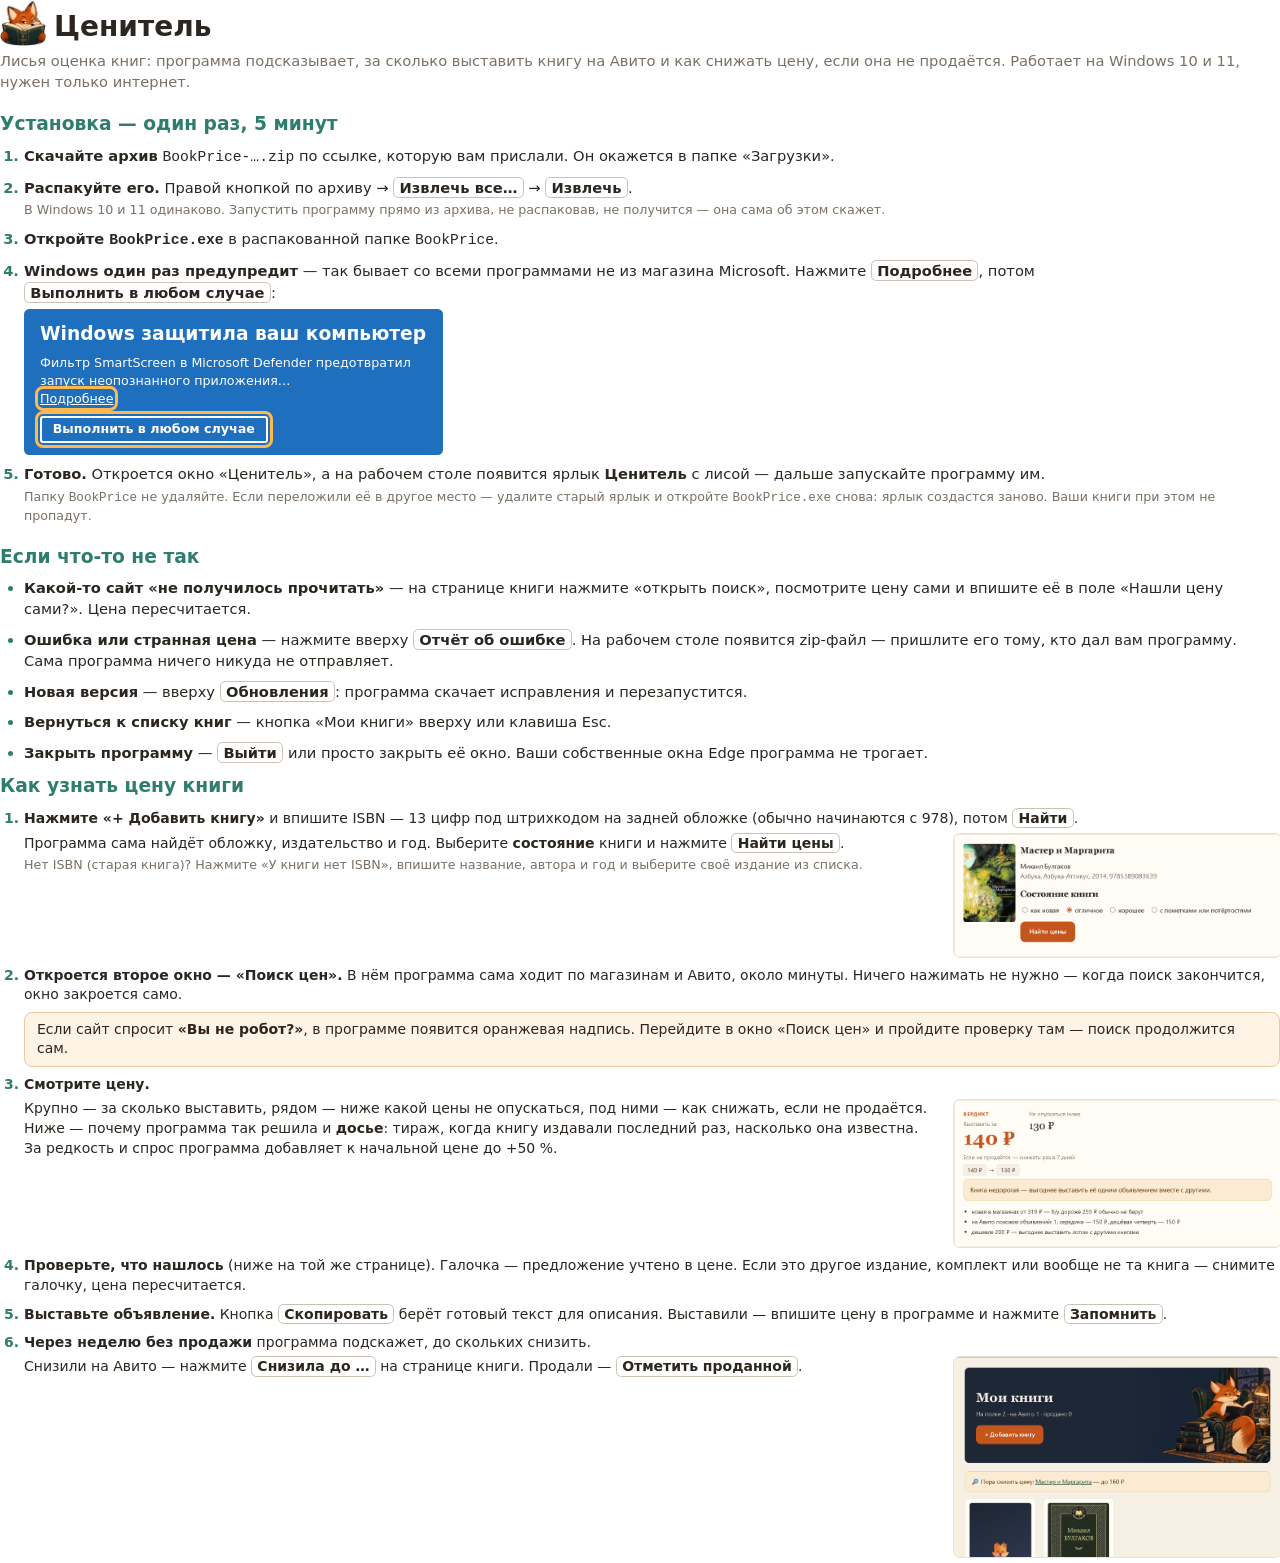
==== docs/instruction.html @ 599dda18 "0.3.0: досье книги и надбавка за редкость FantLab: тираж, серия, переплёт, формат, описание издания;" ====
<!doctype html>
<html lang="ru">
<head>
<meta charset="utf-8">
<title>Ценитель — как установить и пользоваться</title>
<style>
  @page { size: A4; margin: 13mm 14mm; }
  body { font: 11pt/1.42 "Segoe UI", system-ui, sans-serif; color: #2b2620; margin: 0; }
  h1 { font-size: 21pt; margin: 0 0 3pt; }
  h2 { font-size: 14pt; margin: 14pt 0 6pt; color: #2f7d6d; }
  .lead { color: #7a7064; margin: 0 0 6pt; }
  ol, ul { padding-left: 18pt; margin: 0; }
  li { margin: 0 0 7pt; }
  li::marker { font-weight: 700; color: #2f7d6d; }
  img { display: block; width: 100%; border: 1px solid #e8e1d6; border-radius: 5pt; object-fit: cover; object-position: top left; }
  .side { display: grid; grid-template-columns: 1fr 245pt; gap: 10pt; align-items: start; margin-top: 3pt; }
  .note { background: #fff3e6; border: 1px solid #f0c9a0; border-radius: 6pt; padding: 5pt 9pt; margin: 5pt 0 0; }
  .tip { color: #7a7064; font-size: 9.5pt; margin-top: 2pt; }
  b.btn { display: inline-block; border: 1px solid #c9c1b4; border-radius: 4pt; padding: 0 4pt; font-weight: 600; background: #fff; line-height: 1.3; }
  .smartscreen { background: #1f6fbf; color: #fff; border-radius: 4pt; padding: 9pt 12pt; width: 290pt; font-size: 9.5pt; margin-top: 4pt; }
  .smartscreen .t { font-size: 14pt; font-weight: 600; margin-bottom: 5pt; }
  .smartscreen .run { display: inline-block; border: 2px solid #fff; padding: 2pt 8pt; margin-top: 6pt; font-weight: 600; }
  .ring { outline: 3px solid #ffb84d; outline-offset: 2px; border-radius: 3px; }
  .page2 { break-before: page; font-size: 10.5pt; }
  .page2 li { margin-bottom: 6pt; }
</style>
</head>
<body>

<h1><img src="img/fox-192.png" alt="" style="width:46px;height:46px;border-radius:9px;vertical-align:-10px;display:inline;border:0;margin-right:8px">Ценитель</h1>
<p class="lead">Лисья оценка книг: программа подсказывает, за сколько выставить книгу на Авито и как снижать цену, если она не продаётся.
Работает на Windows 10 и 11, нужен только интернет.</p>

<h2>Установка — один раз, 5 минут</h2>
<ol>
  <li><strong>Скачайте архив</strong> <code>BookPrice-….zip</code> по ссылке, которую вам прислали. Он окажется в папке «Загрузки».</li>
  <li><strong>Распакуйте его.</strong> Правой кнопкой по архиву → <b class="btn">Извлечь все…</b> → <b class="btn">Извлечь</b>.
    <div class="tip">В Windows 10 и 11 одинаково. Запустить программу прямо из архива, не распаковав, не получится — она сама об этом скажет.</div></li>
  <li><strong>Откройте <code>BookPrice.exe</code></strong> в распакованной папке <code>BookPrice</code>.</li>
  <li><strong>Windows один раз предупредит</strong> — так бывает со всеми программами не из магазина Microsoft.
    Нажмите <b class="btn">Подробнее</b>, потом <b class="btn">Выполнить в любом случае</b>:
    <div class="smartscreen">
      <div class="t">Windows защитила ваш компьютер</div>
      Фильтр SmartScreen в Microsoft Defender предотвратил запуск неопознанного приложения…<br>
      <span class="ring"><u>Подробнее</u></span><br>
      <span class="run ring">Выполнить в любом случае</span>
    </div></li>
  <li><strong>Готово.</strong> Откроется окно «Ценитель», а на рабочем столе появится ярлык <b>Ценитель</b> с лисой — дальше запускайте программу им.
    <div class="tip">Папку <code>BookPrice</code> не удаляйте. Если переложили её в другое место — удалите старый ярлык и откройте <code>BookPrice.exe</code> снова: ярлык создастся заново. Ваши книги при этом не пропадут.</div></li>
</ol>

<h2>Если что-то не так</h2>
<ul>
  <li><strong>Какой-то сайт «не получилось прочитать»</strong> — на странице книги нажмите «открыть поиск», посмотрите цену сами и впишите её в поле «Нашли цену сами?». Цена пересчитается.</li>
  <li><strong>Ошибка или странная цена</strong> — нажмите вверху <b class="btn">Отчёт об ошибке</b>. На рабочем столе появится zip-файл — пришлите его тому, кто дал вам программу. Сама программа ничего никуда не отправляет.</li>
  <li><strong>Новая версия</strong> — вверху <b class="btn">Обновления</b>: программа скачает исправления и перезапустится.</li>
  <li><strong>Вернуться к списку книг</strong> — кнопка «Мои книги» вверху или клавиша Esc.</li>
  <li><strong>Закрыть программу</strong> — <b class="btn">Выйти</b> или просто закрыть её окно. Ваши собственные окна Edge программа не трогает.</li>
</ul>

<div class="page2">
<h2 style="margin-top: 0">Как узнать цену книги</h2>
<ol>
  <li><strong>Нажмите «+ Добавить книгу»</strong> и впишите ISBN — 13 цифр под штрихкодом на задней обложке (обычно начинаются с 978), потом <b class="btn">Найти</b>.
    <div class="side"><div>Программа сама найдёт обложку, издательство и год. Выберите <strong>состояние</strong> книги и нажмите <b class="btn">Найти цены</b>.
      <div class="tip">Нет ISBN (старая книга)? Нажмите «У книги нет ISBN», впишите название, автора и год и выберите своё издание из списка.</div></div>
      <img src="img/add.png" alt=""></div></li>
  <li><strong>Откроется второе окно — «Поиск цен».</strong> В нём программа сама ходит по магазинам и Авито, около минуты. Ничего нажимать не нужно — когда поиск закончится, окно закроется само.
    <div class="note">Если сайт спросит <strong>«Вы не робот?»</strong>, в программе появится оранжевая надпись. Перейдите в окно «Поиск цен» и пройдите проверку там — поиск продолжится сам.</div></li>
  <li><strong>Смотрите цену.</strong>
    <div class="side"><div>Крупно — за сколько выставить, рядом — ниже какой цены не опускаться, под ними — как снижать, если не продаётся. Ниже — почему программа так решила и <strong>досье</strong>: тираж, когда книгу издавали последний раз, насколько она известна. За редкость и спрос программа добавляет к начальной цене до +50 %.</div>
      <img src="img/book.png" alt=""></div></li>
  <li><strong>Проверьте, что нашлось</strong> (ниже на той же странице). Галочка — предложение учтено в цене. Если это другое издание, комплект или вообще не та книга — снимите галочку, цена пересчитается.</li>
  <li><strong>Выставьте объявление.</strong> Кнопка <b class="btn">Скопировать</b> берёт готовый текст для описания. Выставили — впишите цену в программе и нажмите <b class="btn">Запомнить</b>.</li>
  <li><strong>Через неделю без продажи</strong> программа подскажет, до скольких снизить.
    <div class="side"><div>Снизили на Авито — нажмите <b class="btn">Снизила до …</b> на странице книги. Продали — <b class="btn">Отметить проданной</b>.</div>
      <img src="img/list.png" alt="" style="height: 150pt"></div></li>
</ol>
</div>

</body>
</html>
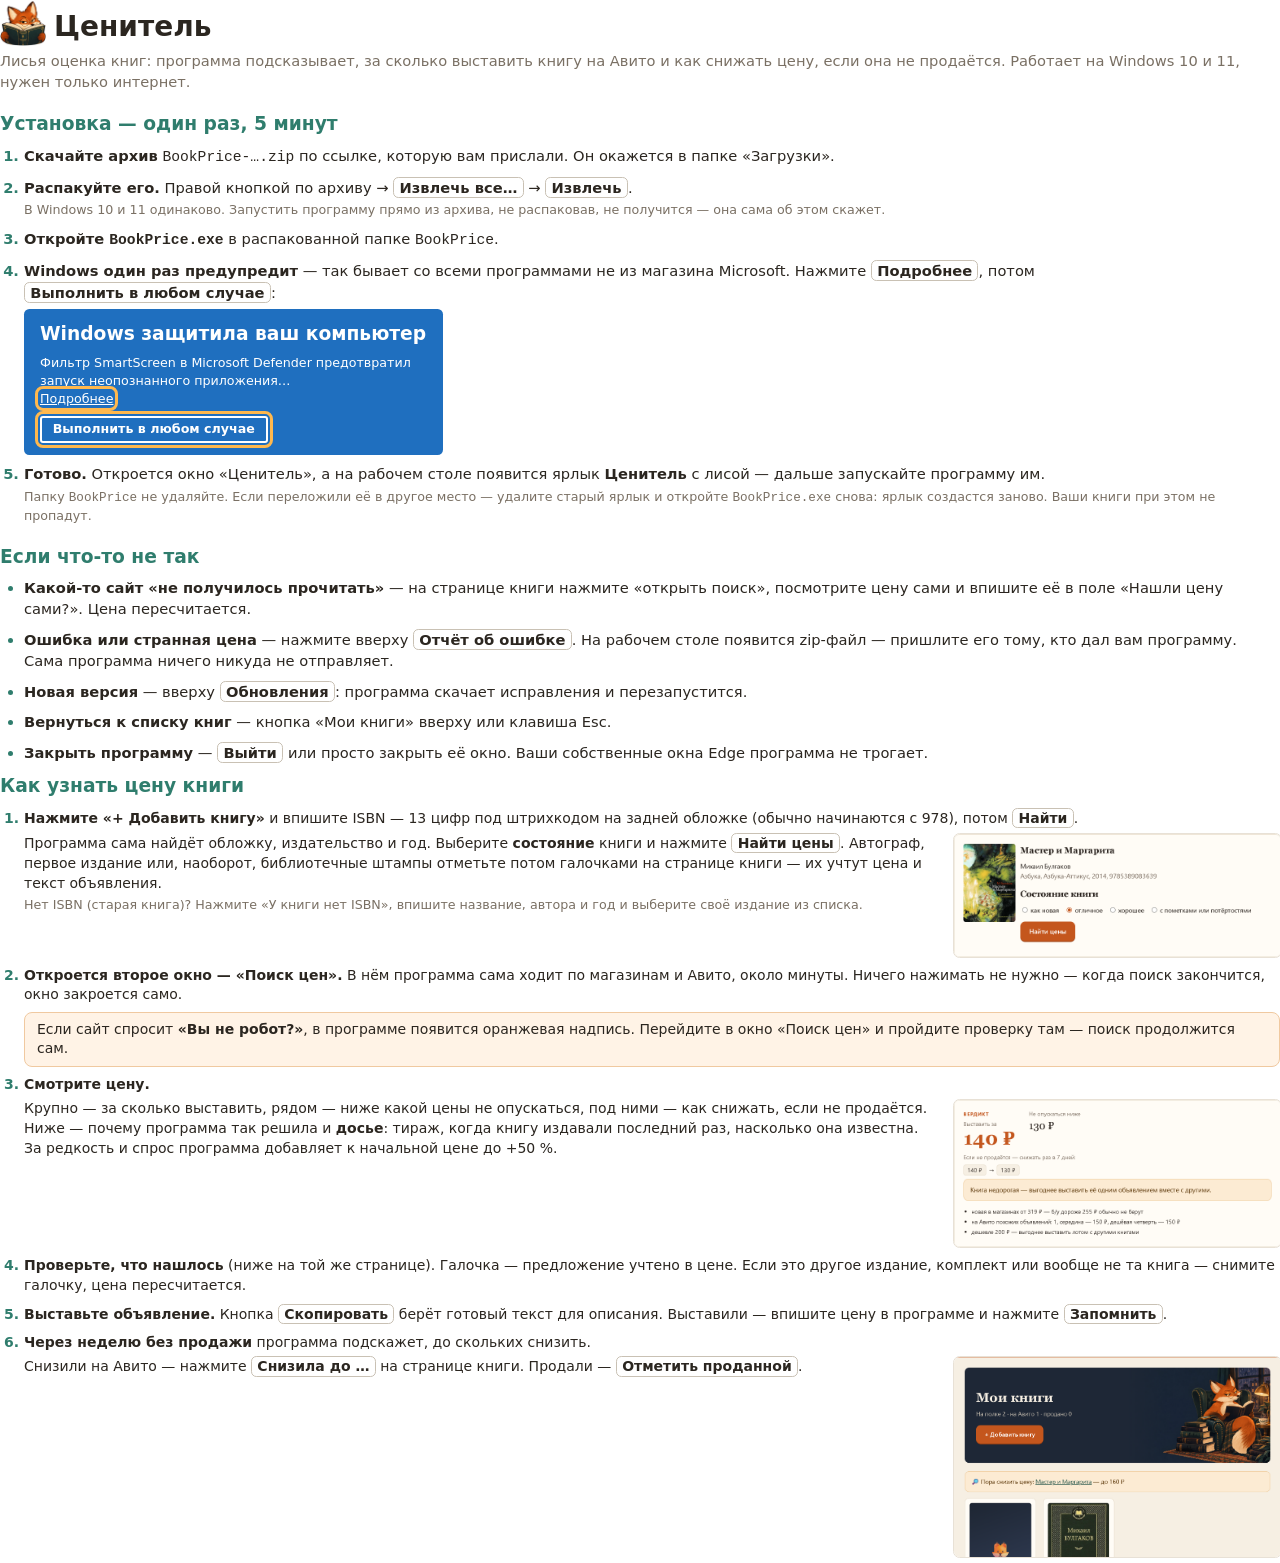
==== commit a67afba0: "0.4.0: отметки экземпляра и оценки читателей LiveLib/ЛитРес Отметки (автограф +30 %, первое издание " ====
--- a/docs/instruction.html
+++ b/docs/instruction.html
@@ -62,7 +62,7 @@
 <h2 style="margin-top: 0">Как узнать цену книги</h2>
 <ol>
   <li><strong>Нажмите «+ Добавить книгу»</strong> и впишите ISBN — 13 цифр под штрихкодом на задней обложке (обычно начинаются с 978), потом <b class="btn">Найти</b>.
-    <div class="side"><div>Программа сама найдёт обложку, издательство и год. Выберите <strong>состояние</strong> книги и нажмите <b class="btn">Найти цены</b>.
+    <div class="side"><div>Программа сама найдёт обложку, издательство и год. Выберите <strong>состояние</strong> книги и нажмите <b class="btn">Найти цены</b>. Автограф, первое издание или, наоборот, библиотечные штампы отметьте потом галочками на странице книги — их учтут цена и текст объявления.
       <div class="tip">Нет ISBN (старая книга)? Нажмите «У книги нет ISBN», впишите название, автора и год и выберите своё издание из списка.</div></div>
       <img src="img/add.png" alt=""></div></li>
   <li><strong>Откроется второе окно — «Поиск цен».</strong> В нём программа сама ходит по магазинам и Авито, около минуты. Ничего нажимать не нужно — когда поиск закончится, окно закроется само.
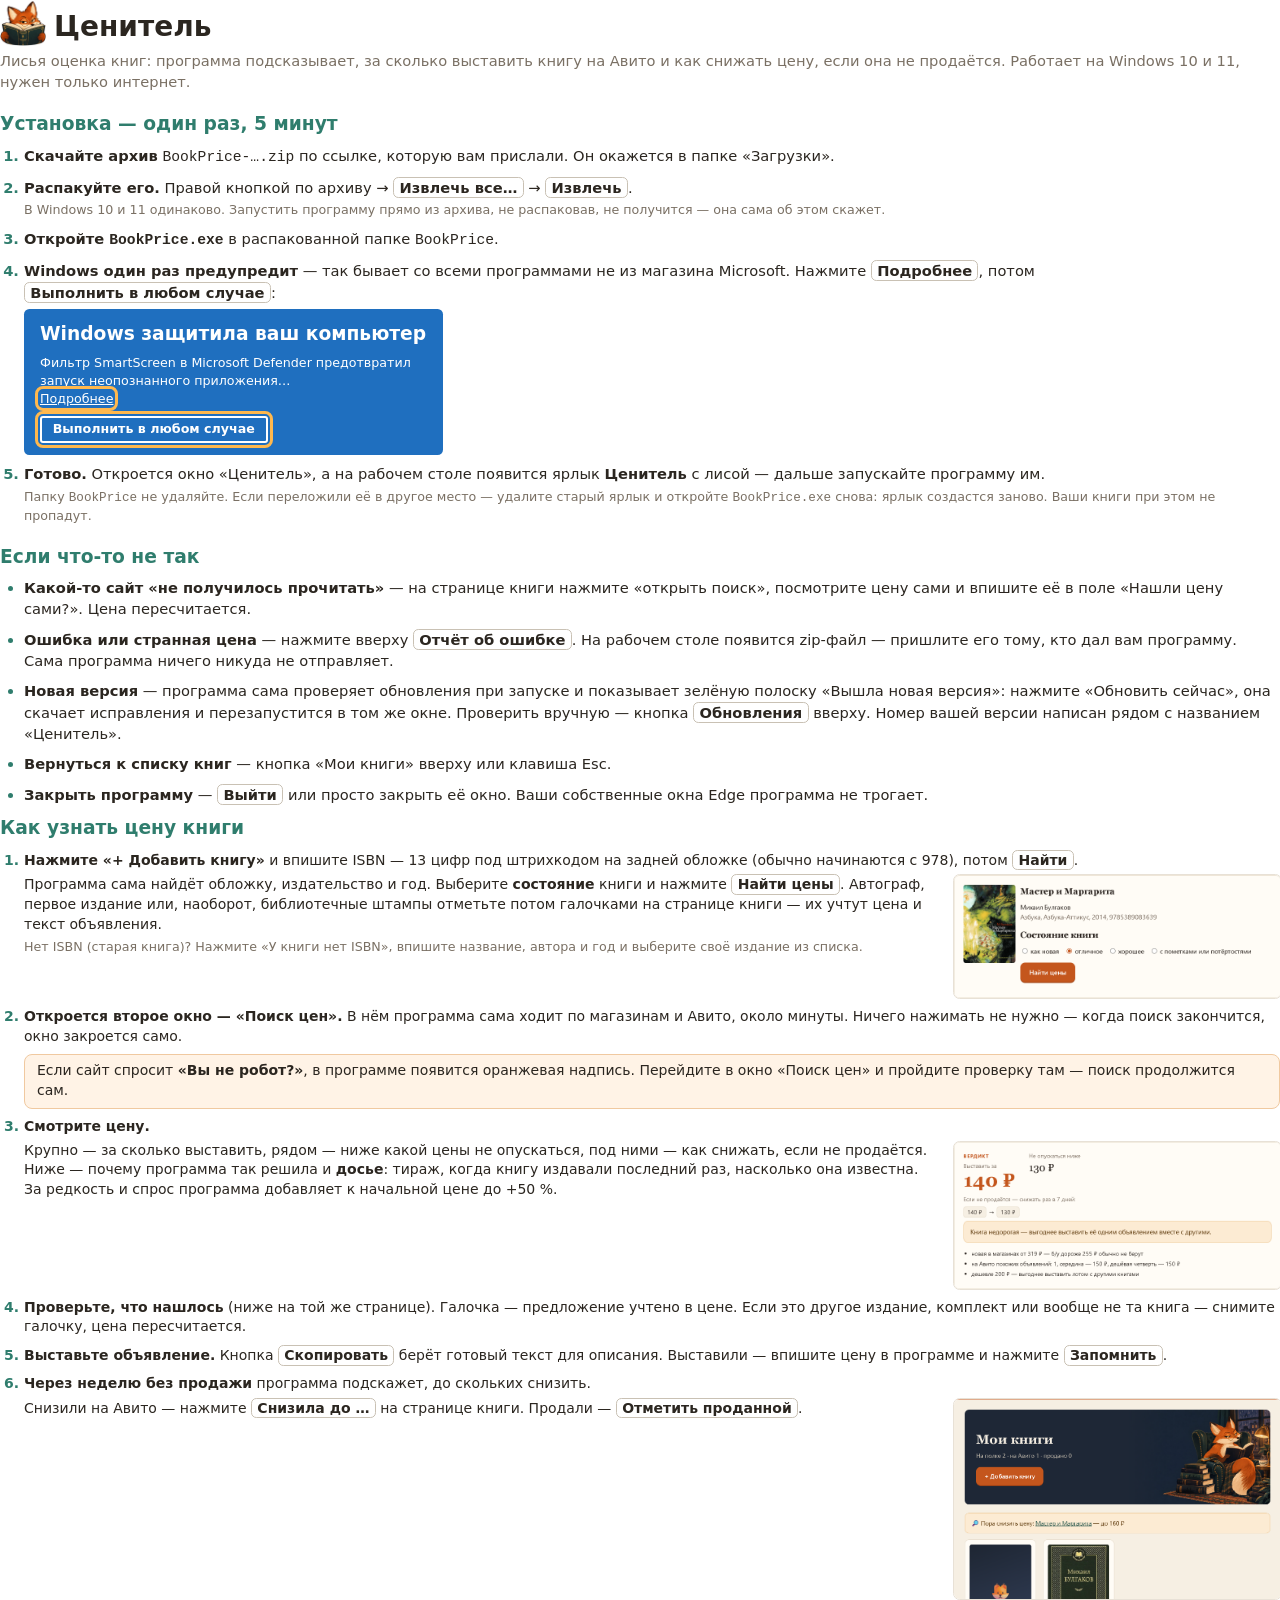
==== commit 1a523d52: "Одно окно после обновления, номер версии в шапке (0.4.4) Окно программы ищется по папке её профиля E" ====
--- a/docs/instruction.html
+++ b/docs/instruction.html
@@ -53,7 +53,7 @@
 <ul>
   <li><strong>Какой-то сайт «не получилось прочитать»</strong> — на странице книги нажмите «открыть поиск», посмотрите цену сами и впишите её в поле «Нашли цену сами?». Цена пересчитается.</li>
   <li><strong>Ошибка или странная цена</strong> — нажмите вверху <b class="btn">Отчёт об ошибке</b>. На рабочем столе появится zip-файл — пришлите его тому, кто дал вам программу. Сама программа ничего никуда не отправляет.</li>
-  <li><strong>Новая версия</strong> — вверху <b class="btn">Обновления</b>: программа скачает исправления и перезапустится.</li>
+  <li><strong>Новая версия</strong> — программа сама проверяет обновления при запуске и показывает зелёную полоску «Вышла новая версия»: нажмите «Обновить сейчас», она скачает исправления и перезапустится в том же окне. Проверить вручную — кнопка <b class="btn">Обновления</b> вверху. Номер вашей версии написан рядом с названием «Ценитель».</li>
   <li><strong>Вернуться к списку книг</strong> — кнопка «Мои книги» вверху или клавиша Esc.</li>
   <li><strong>Закрыть программу</strong> — <b class="btn">Выйти</b> или просто закрыть её окно. Ваши собственные окна Edge программа не трогает.</li>
 </ul>
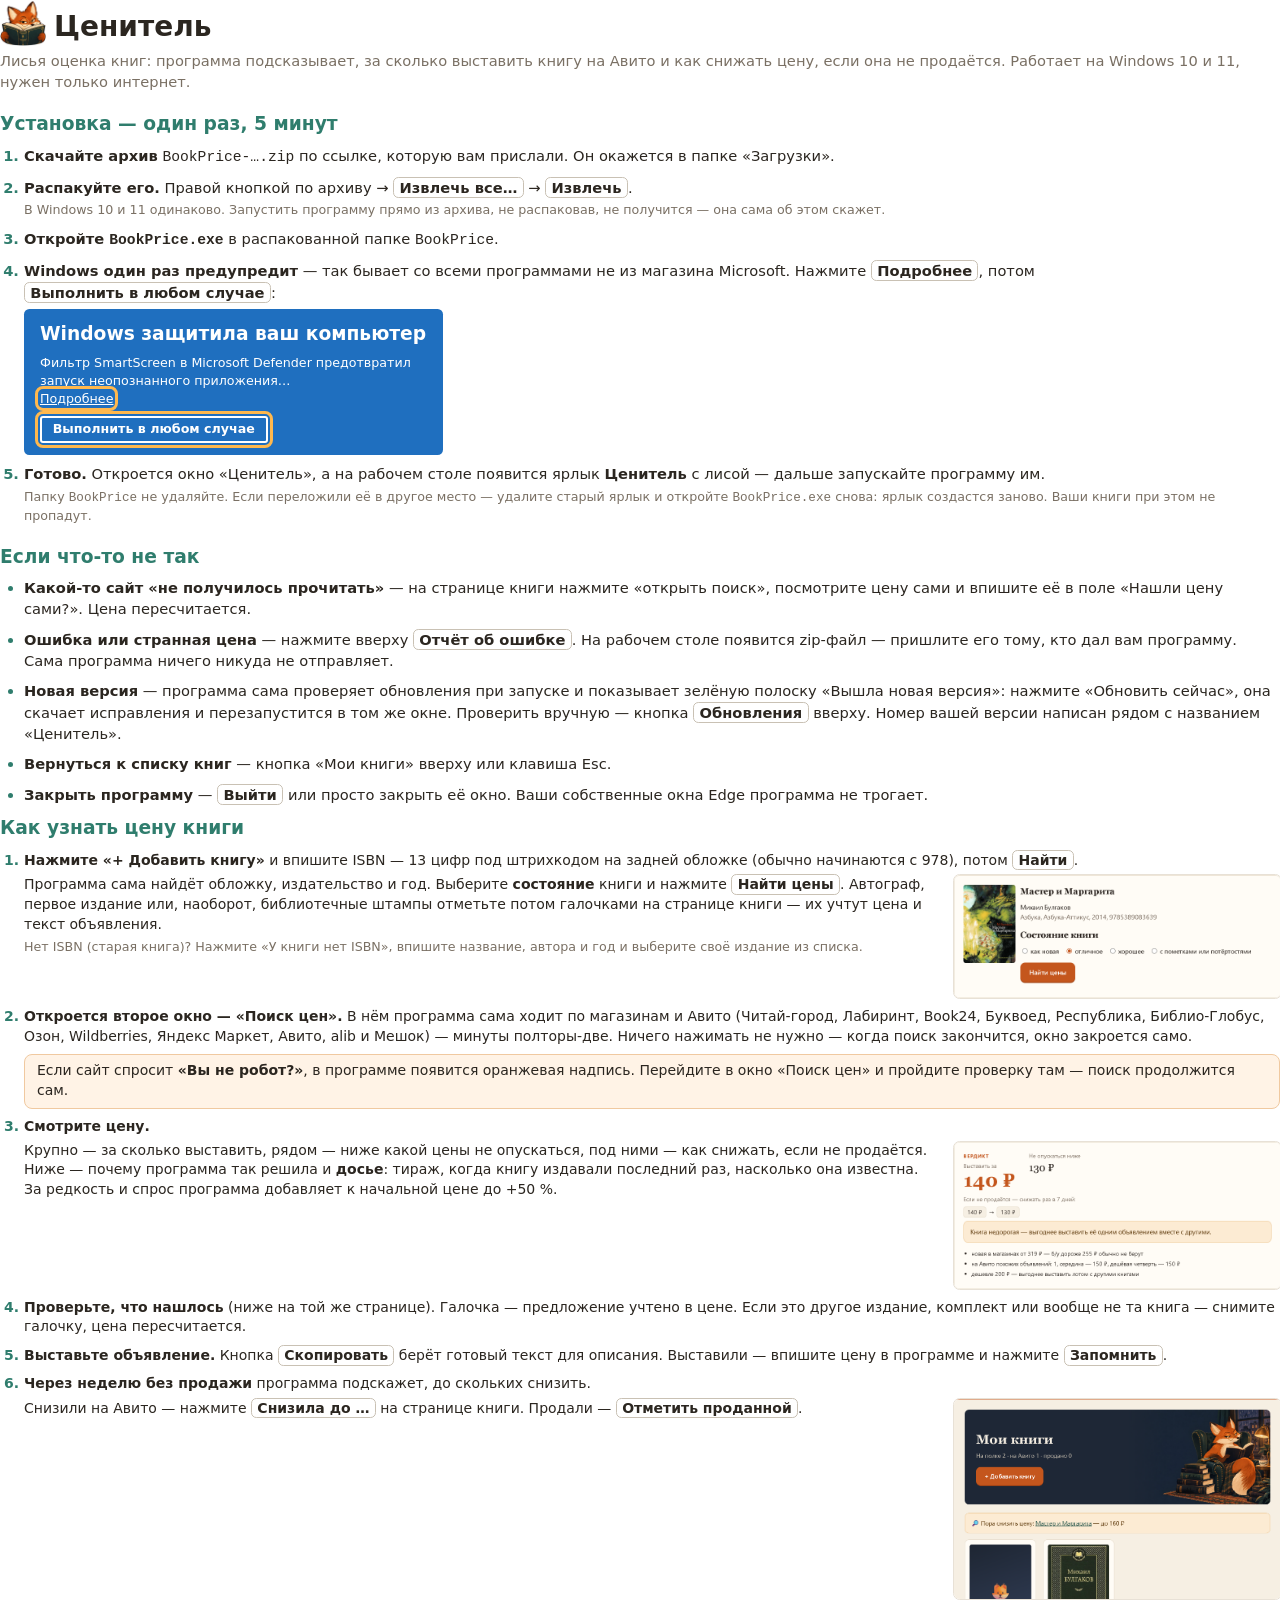
==== commit a72201ab: "Пять книжных магазинов в поиске (0.5.0) Лабиринт, Book24, Буквоед, Республика и Библио-Глобус — адре" ====
--- a/docs/instruction.html
+++ b/docs/instruction.html
@@ -65,7 +65,7 @@
     <div class="side"><div>Программа сама найдёт обложку, издательство и год. Выберите <strong>состояние</strong> книги и нажмите <b class="btn">Найти цены</b>. Автограф, первое издание или, наоборот, библиотечные штампы отметьте потом галочками на странице книги — их учтут цена и текст объявления.
       <div class="tip">Нет ISBN (старая книга)? Нажмите «У книги нет ISBN», впишите название, автора и год и выберите своё издание из списка.</div></div>
       <img src="img/add.png" alt=""></div></li>
-  <li><strong>Откроется второе окно — «Поиск цен».</strong> В нём программа сама ходит по магазинам и Авито, около минуты. Ничего нажимать не нужно — когда поиск закончится, окно закроется само.
+  <li><strong>Откроется второе окно — «Поиск цен».</strong> В нём программа сама ходит по магазинам и Авито (Читай-город, Лабиринт, Book24, Буквоед, Республика, Библио-Глобус, Озон, Wildberries, Яндекс Маркет, Авито, alib и Мешок) — минуты полторы-две. Ничего нажимать не нужно — когда поиск закончится, окно закроется само.
     <div class="note">Если сайт спросит <strong>«Вы не робот?»</strong>, в программе появится оранжевая надпись. Перейдите в окно «Поиск цен» и пройдите проверку там — поиск продолжится сам.</div></li>
   <li><strong>Смотрите цену.</strong>
     <div class="side"><div>Крупно — за сколько выставить, рядом — ниже какой цены не опускаться, под ними — как снижать, если не продаётся. Ниже — почему программа так решила и <strong>досье</strong>: тираж, когда книгу издавали последний раз, насколько она известна. За редкость и спрос программа добавляет к начальной цене до +50 %.</div>
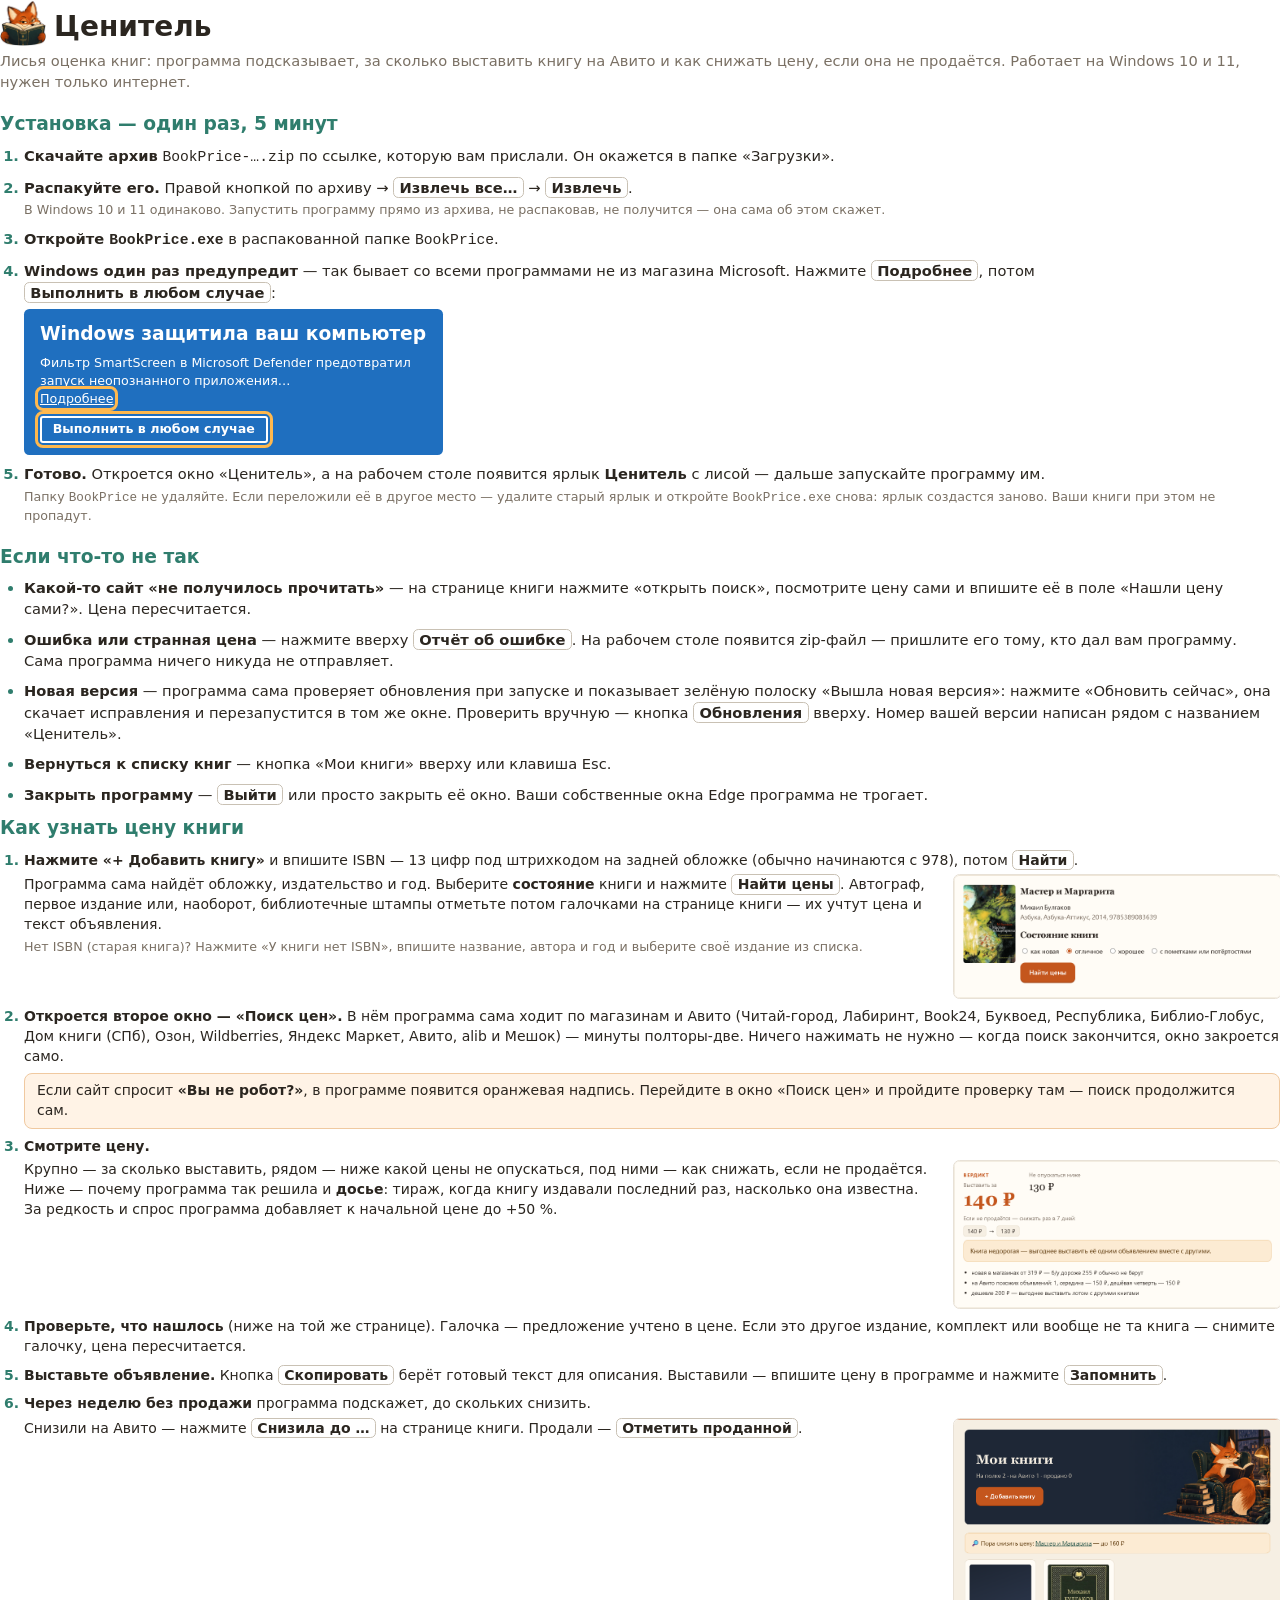
==== commit 62297f30: "Дом книги СПб в поиске (0.5.2) dk-spb.ru/catalog/?q=, товары /catalog/<слаг>-<номер> (разметка по ch" ====
--- a/docs/instruction.html
+++ b/docs/instruction.html
@@ -65,7 +65,7 @@
     <div class="side"><div>Программа сама найдёт обложку, издательство и год. Выберите <strong>состояние</strong> книги и нажмите <b class="btn">Найти цены</b>. Автограф, первое издание или, наоборот, библиотечные штампы отметьте потом галочками на странице книги — их учтут цена и текст объявления.
       <div class="tip">Нет ISBN (старая книга)? Нажмите «У книги нет ISBN», впишите название, автора и год и выберите своё издание из списка.</div></div>
       <img src="img/add.png" alt=""></div></li>
-  <li><strong>Откроется второе окно — «Поиск цен».</strong> В нём программа сама ходит по магазинам и Авито (Читай-город, Лабиринт, Book24, Буквоед, Республика, Библио-Глобус, Озон, Wildberries, Яндекс Маркет, Авито, alib и Мешок) — минуты полторы-две. Ничего нажимать не нужно — когда поиск закончится, окно закроется само.
+  <li><strong>Откроется второе окно — «Поиск цен».</strong> В нём программа сама ходит по магазинам и Авито (Читай-город, Лабиринт, Book24, Буквоед, Республика, Библио-Глобус, Дом книги (СПб), Озон, Wildberries, Яндекс Маркет, Авито, alib и Мешок) — минуты полторы-две. Ничего нажимать не нужно — когда поиск закончится, окно закроется само.
     <div class="note">Если сайт спросит <strong>«Вы не робот?»</strong>, в программе появится оранжевая надпись. Перейдите в окно «Поиск цен» и пройдите проверку там — поиск продолжится сам.</div></li>
   <li><strong>Смотрите цену.</strong>
     <div class="side"><div>Крупно — за сколько выставить, рядом — ниже какой цены не опускаться, под ними — как снижать, если не продаётся. Ниже — почему программа так решила и <strong>досье</strong>: тираж, когда книгу издавали последний раз, насколько она известна. За редкость и спрос программа добавляет к начальной цене до +50 %.</div>
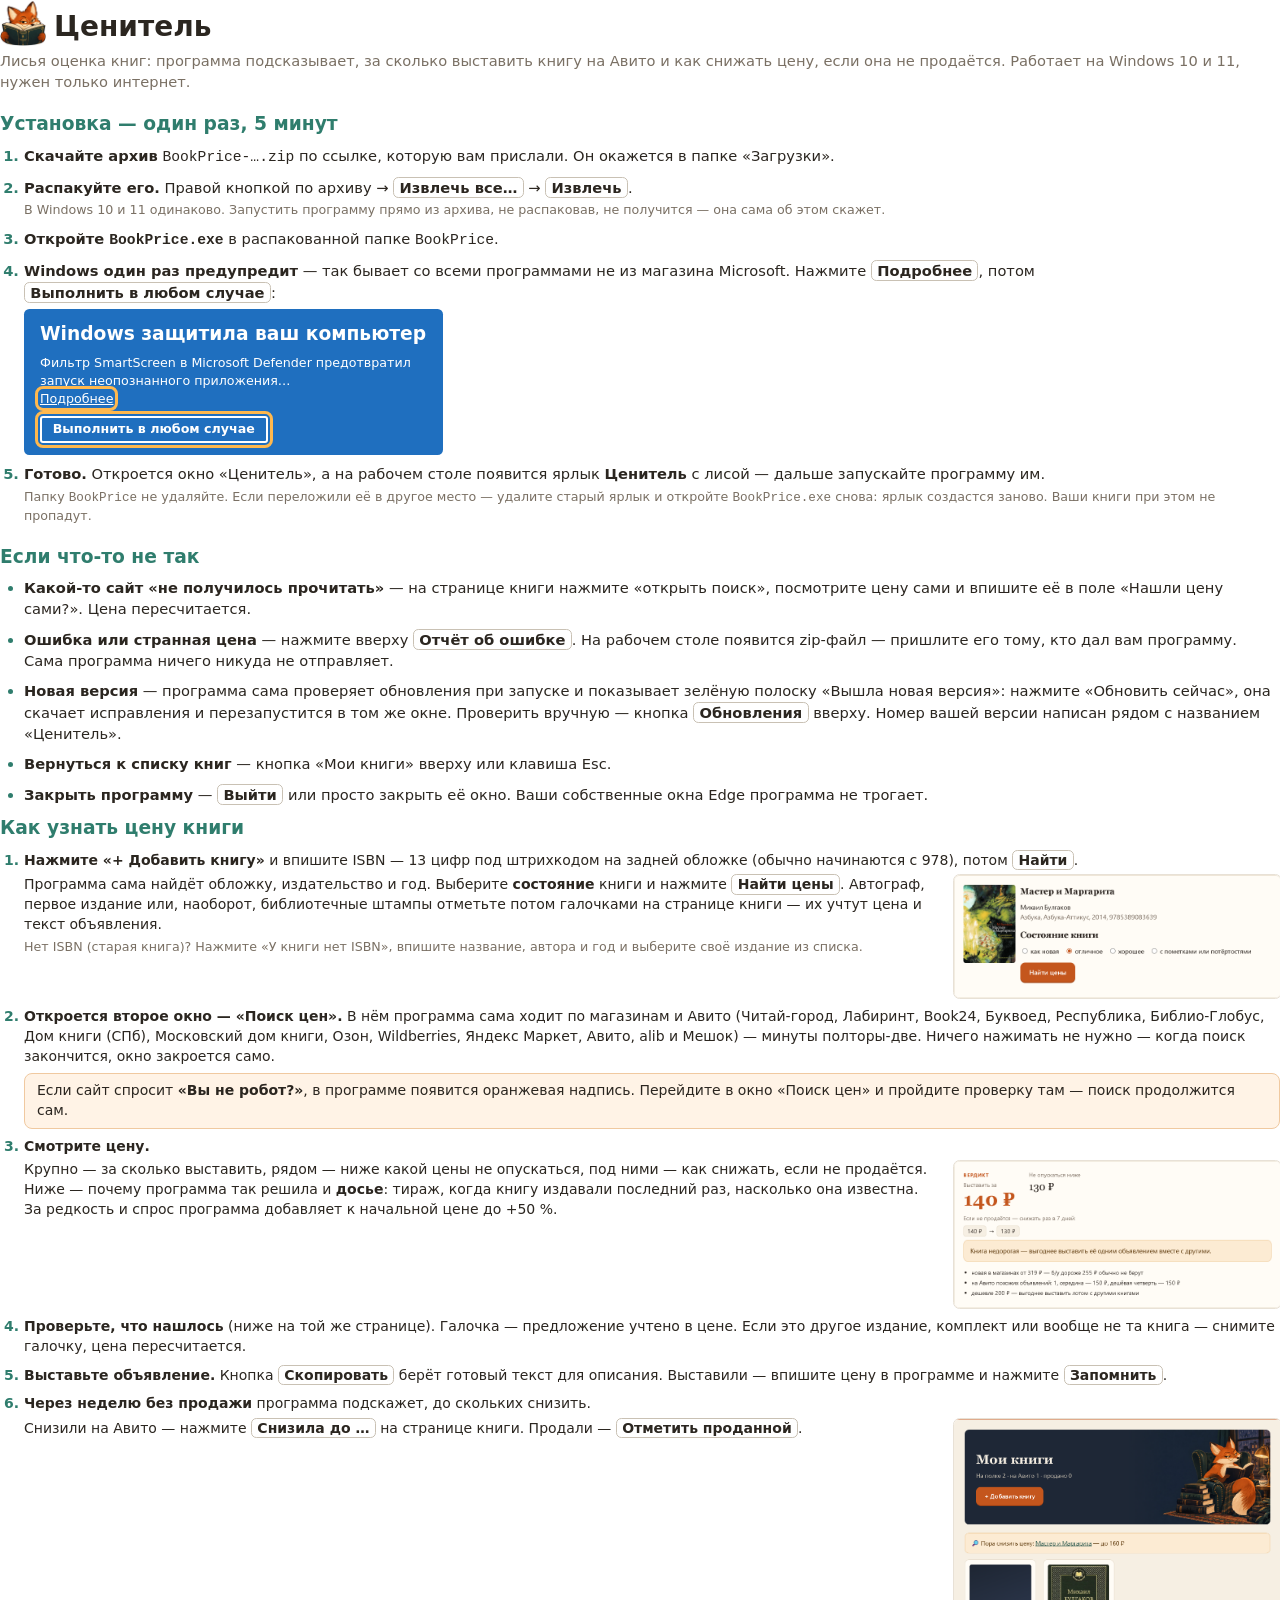
==== commit 9f50c5d2: "Окна на весь экран, Московский дом книги (0.5.3) Окно программы — --start-maximized, стартовая стран" ====
--- a/docs/instruction.html
+++ b/docs/instruction.html
@@ -65,7 +65,7 @@
     <div class="side"><div>Программа сама найдёт обложку, издательство и год. Выберите <strong>состояние</strong> книги и нажмите <b class="btn">Найти цены</b>. Автограф, первое издание или, наоборот, библиотечные штампы отметьте потом галочками на странице книги — их учтут цена и текст объявления.
       <div class="tip">Нет ISBN (старая книга)? Нажмите «У книги нет ISBN», впишите название, автора и год и выберите своё издание из списка.</div></div>
       <img src="img/add.png" alt=""></div></li>
-  <li><strong>Откроется второе окно — «Поиск цен».</strong> В нём программа сама ходит по магазинам и Авито (Читай-город, Лабиринт, Book24, Буквоед, Республика, Библио-Глобус, Дом книги (СПб), Озон, Wildberries, Яндекс Маркет, Авито, alib и Мешок) — минуты полторы-две. Ничего нажимать не нужно — когда поиск закончится, окно закроется само.
+  <li><strong>Откроется второе окно — «Поиск цен».</strong> В нём программа сама ходит по магазинам и Авито (Читай-город, Лабиринт, Book24, Буквоед, Республика, Библио-Глобус, Дом книги (СПб), Московский дом книги, Озон, Wildberries, Яндекс Маркет, Авито, alib и Мешок) — минуты полторы-две. Ничего нажимать не нужно — когда поиск закончится, окно закроется само.
     <div class="note">Если сайт спросит <strong>«Вы не робот?»</strong>, в программе появится оранжевая надпись. Перейдите в окно «Поиск цен» и пройдите проверку там — поиск продолжится сам.</div></li>
   <li><strong>Смотрите цену.</strong>
     <div class="side"><div>Крупно — за сколько выставить, рядом — ниже какой цены не опускаться, под ними — как снижать, если не продаётся. Ниже — почему программа так решила и <strong>досье</strong>: тираж, когда книгу издавали последний раз, насколько она известна. За редкость и спрос программа добавляет к начальной цене до +50 %.</div>
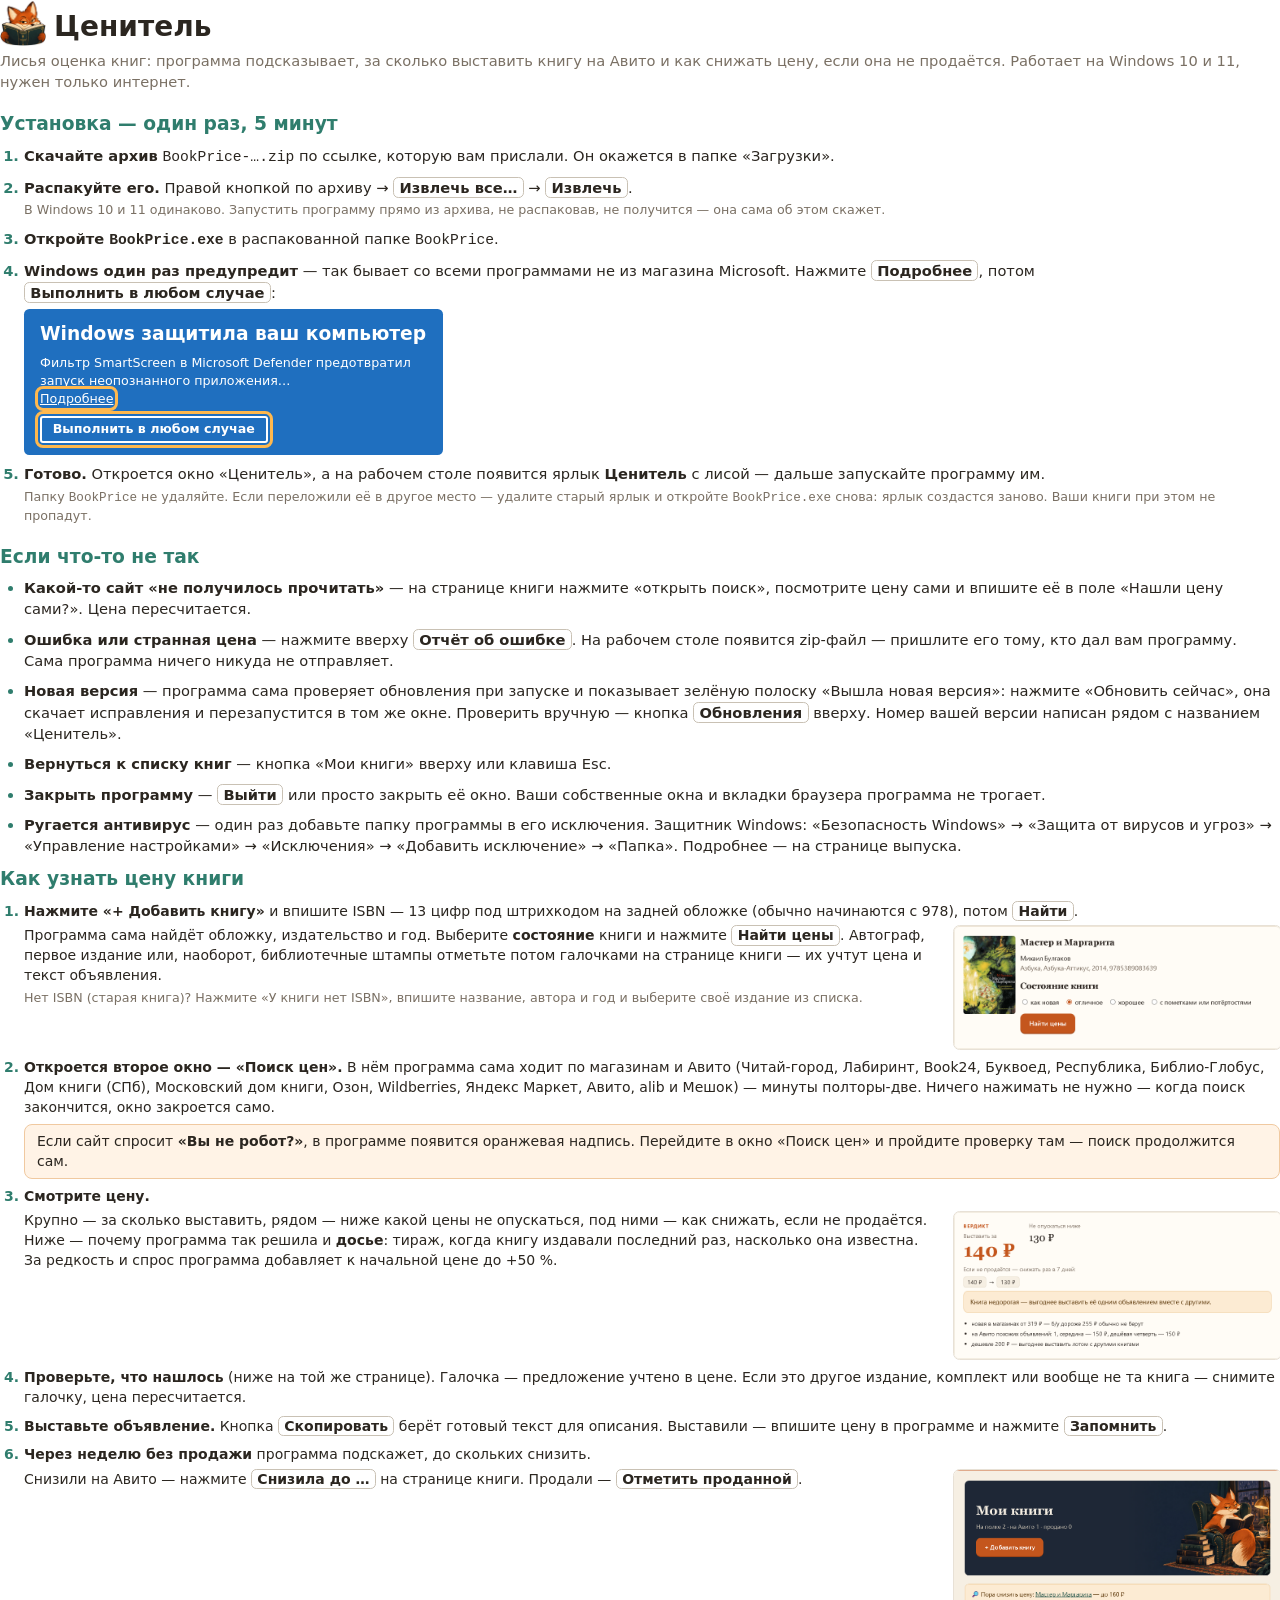
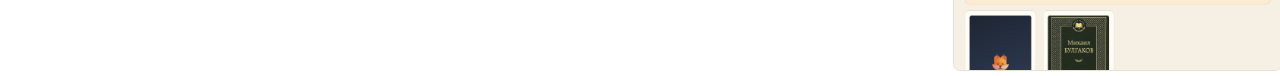
==== commit 693e4e3f: "Ценитель 0.6.0: любой браузер Chromium, своё окно — только по замку профиля, инструкция по установке" ====
--- a/docs/instruction.html
+++ b/docs/instruction.html
@@ -55,7 +55,8 @@
   <li><strong>Ошибка или странная цена</strong> — нажмите вверху <b class="btn">Отчёт об ошибке</b>. На рабочем столе появится zip-файл — пришлите его тому, кто дал вам программу. Сама программа ничего никуда не отправляет.</li>
   <li><strong>Новая версия</strong> — программа сама проверяет обновления при запуске и показывает зелёную полоску «Вышла новая версия»: нажмите «Обновить сейчас», она скачает исправления и перезапустится в том же окне. Проверить вручную — кнопка <b class="btn">Обновления</b> вверху. Номер вашей версии написан рядом с названием «Ценитель».</li>
   <li><strong>Вернуться к списку книг</strong> — кнопка «Мои книги» вверху или клавиша Esc.</li>
-  <li><strong>Закрыть программу</strong> — <b class="btn">Выйти</b> или просто закрыть её окно. Ваши собственные окна Edge программа не трогает.</li>
+  <li><strong>Закрыть программу</strong> — <b class="btn">Выйти</b> или просто закрыть её окно. Ваши собственные окна и вкладки браузера программа не трогает.</li>
+  <li><strong>Ругается антивирус</strong> — один раз добавьте папку программы в его исключения. Защитник Windows: «Безопасность Windows» → «Защита от вирусов и угроз» → «Управление настройками» → «Исключения» → «Добавить исключение» → «Папка». Подробнее — на странице выпуска.</li>
 </ul>
 
 <div class="page2">
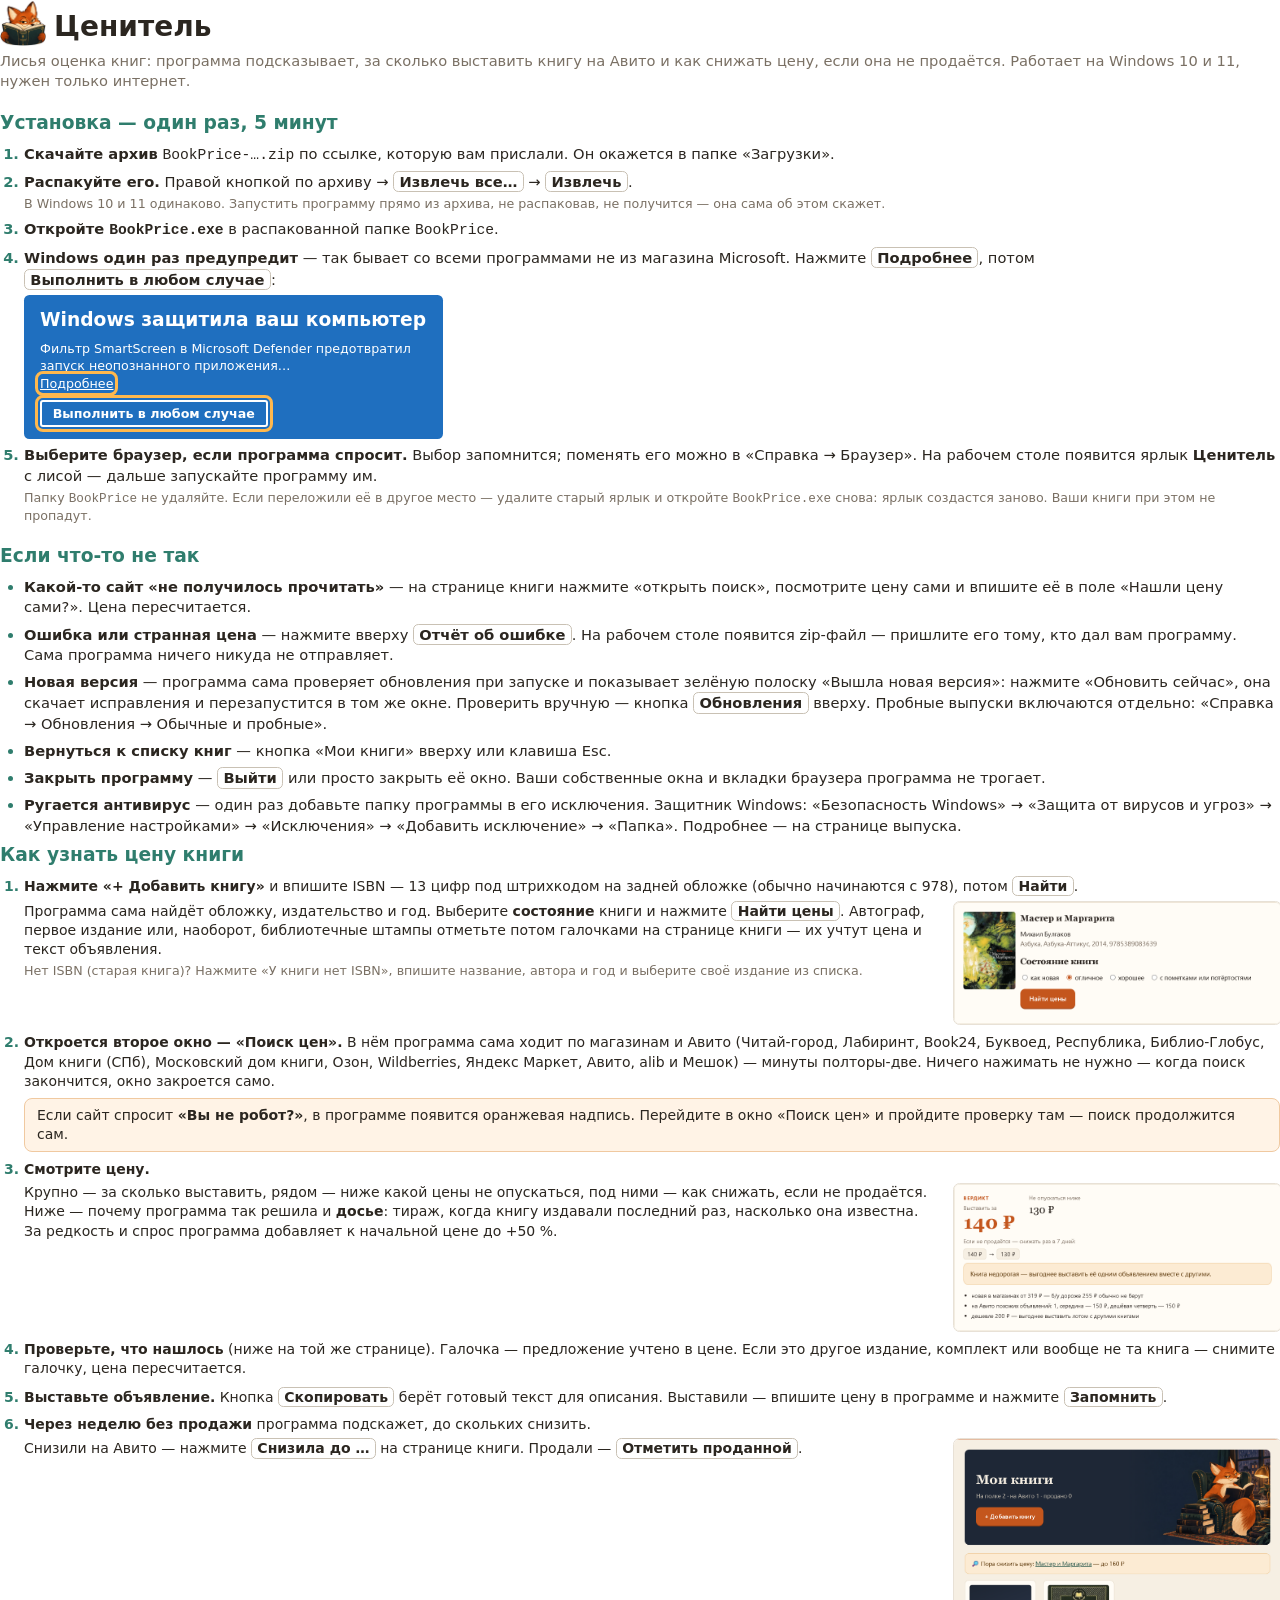
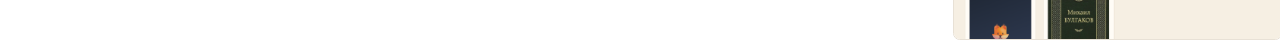
==== commit 8930634d: "Ценитель 0.6.4: выбор браузера при запуске, пробные обновления и проверка на Intel Mac" ====
--- a/docs/instruction.html
+++ b/docs/instruction.html
@@ -5,12 +5,12 @@
 <title>Ценитель — как установить и пользоваться</title>
 <style>
   @page { size: A4; margin: 13mm 14mm; }
-  body { font: 11pt/1.42 "Segoe UI", system-ui, sans-serif; color: #2b2620; margin: 0; }
+  body { font: 11pt/1.38 "Segoe UI", system-ui, sans-serif; color: #2b2620; margin: 0; }
   h1 { font-size: 21pt; margin: 0 0 3pt; }
   h2 { font-size: 14pt; margin: 14pt 0 6pt; color: #2f7d6d; }
   .lead { color: #7a7064; margin: 0 0 6pt; }
   ol, ul { padding-left: 18pt; margin: 0; }
-  li { margin: 0 0 7pt; }
+  li { margin: 0 0 5pt; }
   li::marker { font-weight: 700; color: #2f7d6d; }
   img { display: block; width: 100%; border: 1px solid #e8e1d6; border-radius: 5pt; object-fit: cover; object-position: top left; }
   .side { display: grid; grid-template-columns: 1fr 245pt; gap: 10pt; align-items: start; margin-top: 3pt; }
@@ -45,7 +45,7 @@
       <span class="ring"><u>Подробнее</u></span><br>
       <span class="run ring">Выполнить в любом случае</span>
     </div></li>
-  <li><strong>Готово.</strong> Откроется окно «Ценитель», а на рабочем столе появится ярлык <b>Ценитель</b> с лисой — дальше запускайте программу им.
+  <li><strong>Выберите браузер, если программа спросит.</strong> Выбор запомнится; поменять его можно в «Справка → Браузер». На рабочем столе появится ярлык <b>Ценитель</b> с лисой — дальше запускайте программу им.
     <div class="tip">Папку <code>BookPrice</code> не удаляйте. Если переложили её в другое место — удалите старый ярлык и откройте <code>BookPrice.exe</code> снова: ярлык создастся заново. Ваши книги при этом не пропадут.</div></li>
 </ol>
 
@@ -53,7 +53,7 @@
 <ul>
   <li><strong>Какой-то сайт «не получилось прочитать»</strong> — на странице книги нажмите «открыть поиск», посмотрите цену сами и впишите её в поле «Нашли цену сами?». Цена пересчитается.</li>
   <li><strong>Ошибка или странная цена</strong> — нажмите вверху <b class="btn">Отчёт об ошибке</b>. На рабочем столе появится zip-файл — пришлите его тому, кто дал вам программу. Сама программа ничего никуда не отправляет.</li>
-  <li><strong>Новая версия</strong> — программа сама проверяет обновления при запуске и показывает зелёную полоску «Вышла новая версия»: нажмите «Обновить сейчас», она скачает исправления и перезапустится в том же окне. Проверить вручную — кнопка <b class="btn">Обновления</b> вверху. Номер вашей версии написан рядом с названием «Ценитель».</li>
+  <li><strong>Новая версия</strong> — программа сама проверяет обновления при запуске и показывает зелёную полоску «Вышла новая версия»: нажмите «Обновить сейчас», она скачает исправления и перезапустится в том же окне. Проверить вручную — кнопка <b class="btn">Обновления</b> вверху. Пробные выпуски включаются отдельно: «Справка → Обновления → Обычные и пробные».</li>
   <li><strong>Вернуться к списку книг</strong> — кнопка «Мои книги» вверху или клавиша Esc.</li>
   <li><strong>Закрыть программу</strong> — <b class="btn">Выйти</b> или просто закрыть её окно. Ваши собственные окна и вкладки браузера программа не трогает.</li>
   <li><strong>Ругается антивирус</strong> — один раз добавьте папку программы в его исключения. Защитник Windows: «Безопасность Windows» → «Защита от вирусов и угроз» → «Управление настройками» → «Исключения» → «Добавить исключение» → «Папка». Подробнее — на странице выпуска.</li>
